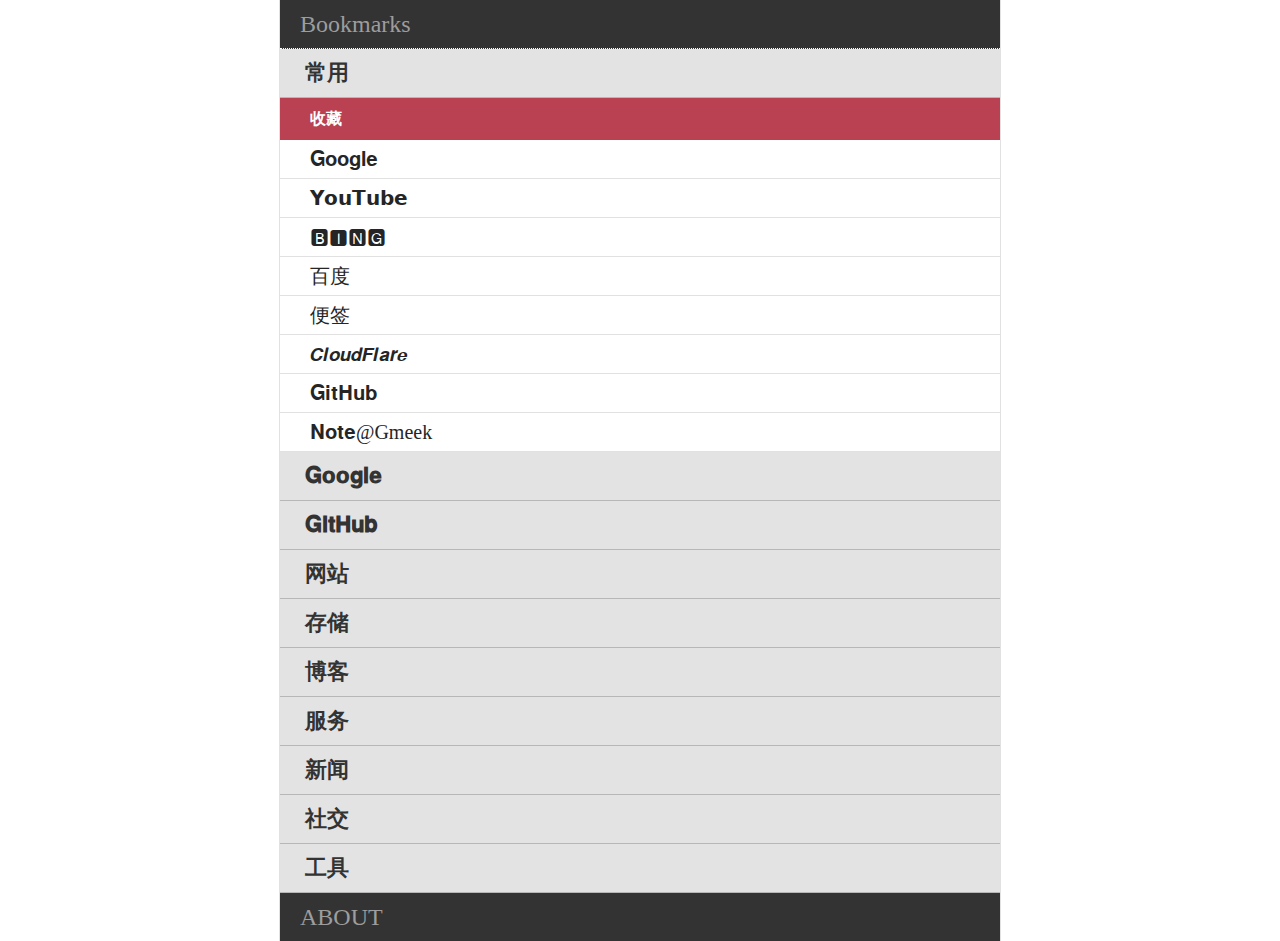
==== index.html @ b73f5851 "Update index.html" ====
<!DOCTYPE html>
<html >
<head>
<meta charset="utf-8"><base target="_blank">
<title>Bookmarks</title>
<link rel="stylesheet" href="css/style.css">
<meta name="viewport" content="width=device-width,initial-scale=1.5,maximum-scale=1.0,minimum-scale=1.0,user-scalable=no" />

</head>

<body>
<aside class="accordion">
<h1>Bookmarks</h1>
<div class="opened-for-codepen">
<h2>常用</h2>
<div  style="display: show"  class="menu_body">
<h3 >收藏</h3>
<div style="display: none">
       <a href="https://github.com/692/note/issues/new/choose">写笔记</a>
			   <a >-----------------------------</a>
</div>
       <a href="https://www.google.com/ncr">𝐆𝐨𝐨𝐠𝐥𝐞</a>
       <a href="https://www.youtube.com/">𝗬𝗼𝘂𝗧𝘂𝗯𝗲</a>
       <a href="https://www.bing.com/?setmkt=en-US&setlang=en-US">🅱🅸🅽🅶</a>
       <a href="https://www.baidu.com/">百度</a>
       <a href="https://test.aypwip.org/webnote/wodewangluobianqianziliudi">便签</a>
       <a href="https://dash.cloudflare.com/login?lang=zh-Hans-CN">𝘾𝙡𝙤𝙪𝙙𝙁𝙡𝙖𝙧𝙚</a>
       <a href="https://github.com/692/">𝐆𝐢𝐭𝐇𝐮𝐛</a>
       <a href="https://692.github.io/note">𝐍𝐨𝐭𝐞@Gmeek</a>

</div>
<h2>𝐆𝐨𝐨𝐠𝐥𝐞</h2>
<div  style="display: none"  class="menu_body">
<h3>Google新建 +</h3>
<div>
               <a href="https://drive.google.com/drive/folders/0ByrYz5aCnlpuelNXbGVmMFdza1U?resourcekey=0-JSCOZldA5EqfwrRpM19NpA&usp=sharing">Google硬盘共享</a>    
			   <a href="https://docs.google.com/document/create?usp=drive_web&amp;folder=0ByrYz5aCnlpuelNXbGVmMFdza1U">文摘|DOCS</a>
			   <a href="https://docs.google.com/document/create?usp=drive_web&amp;folder=0ByrYz5aCnlpuaEs0QzNrdUduWXc">文档|DOCS</a>
			   <a href="https://docs.google.com/document/create?usp=drive_web&amp;folder=0ByrYz5aCnlpuaEs0QzNrdUduWXc">美图|DOCS</a>
			   <a href="https://mail.google.com/mail/u/0/?fs=1&tf=cm&source=mailto&to=rss.yueduqi%2Bstarred@gmail.com">加星-Gmailto:</a>
			   <a href="https://mail.google.com/mail/u/0/?fs=1&tf=cm&source=mailto&to=rss.yueduqi%2Bwz@gmail.com">文摘-Gmailto:</a>
			   <a href="https://mail.google.com/mail/u/0/?fs=1&tf=cm&source=mailto&to=rss.yueduqi%2Bbiji@gmail.com">笔记-RSS阅读器</a>
			   <a href="https://mail.google.com/mail/u/0/?fs=1&tf=cm&source=mailto&to=6889692.mgta@blogger.com">发博文mgta@blogger</a>
			   <a href="https://mail.google.com/mail/u/0/?fs=1&tf=cm&source=mailto&to=6889692.6889@blogger.com">发博文6889@blogger</a>
			   <a >-----------------------------</a>
</div>
<h4>Google其它</h4>
<div>
       <a href="https://www.youtube.com/tv">YouTube TV</a>
       <a href="https://www.youtube.com/activate">YouTube TV-0</a>
       <a href="https://mail.google.com/mail/mu/mp/253/?mui=ca#tl/%E6%89%80%E6%9C%89%E9%82%AE%E4%BB%B6">Gmail - 离线</a>
       <a href="https://myactivity.google.com/myactivity">Google 活动记录</a>
       <a href="https://groups.google.com/forum/?fromgroups&amp;hl=zh-CN#!overview">Google 论坛</a>
       <a href="https://talkgadget.google.com/">Google 环聊</a>
       <a href="https://www.google.com/takeout/#">Google 备份</a>
       <a href="https://mail.google.com/tasks/canvas?pli=1">Google 工作表</a>
       <a href="https://console.cloud.google.com/">google 云计算</a>
       <a href="https://payments.google.com/">Google 付款</a>
       <a href="https://developers.google.com/?hl=zh-CN">Google 开发</a>
       <a href="https://www.google.com/contacts/u/0">Google 通讯录</a>
       <a href="https://goo.gl/">Google 短网址</a>
       <a href="https://play.google.com/music/listen">Google 音乐</a>
       <a href="https://analytics.google.com/">Google Analytics（分析）</a>
       <a href="https://www.google.com/a/cpanel/mgtang.co.cc/Dashboard">Google Apps企业应用</a>
       <a href="https://www.google.com/fonts">Google Fonts</a>
       <a href="https://scholar.google.com/">Google学术</a>
       <a href="https://www.google.com/cloudprint#jobs">Google打印机</a>
       <a href="https://calendar.ruanyifeng.com/">Google日历简易版</a>
       <a href="https://github.com/justjavac/Google-IPs">justjavac Google-IPs · GitHub</a>
       <a href="https://picasaweb.google.com/lh/myphotos?noredirect=1">Picasa 相册</a>
       <a href="https://picasaweb.google.com/101465525933455588480?authkey=Gv1sRgCKeH_sz_trmH7gE">Picasa 网络相册 - 王易</a>
       <a href="https://www.google.com/cse/all">自定义搜索</a>
       <a href="https://feedburner.google.com/">Google 供稿</a>
       <a href="https://code.google.com/p/mgtang/">Google 项目托管</a>
       <a href="https://3dwarehouse.sketchup.com/index.html">3D 模型库</a>
			   <a >-----------------------------</a>
</div>
       <a href="https://www.google.com/webhp?hl=zh-CN">Google</a>
       <a href="https://mail.google.com/">Gmail</a>
       <a href="https://www.youtube.com/">YouTube</a>
       <a href="https://photos.google.com/">Google相片</a>
       <a href="https://drive.google.com/">Google 硬盘</a>
       <a href="https://docs.google.com/">Google 文档</a>
       <a href="https://keep.google.com/">Google Keep</a>
       <a href="https://www.blogger.com/home?pli=1">Blogger 博客</a>
       <a href="https://keep.google.com/">Google收藏</a>
       <a href="https://calendar.google.com">Google 日历</a>
       <a href="https://sites.google.com/">google 网站</a>
       <a href="https://translate.google.com/#zh-CN">Google 翻译</a>
       <a href="https://www.google.com/maps/">Google 地图</a>
       <a href="https://earth.google.com/web/">Google 地球</a>
</div>
<h2>𝐆𝐢𝐭𝐇𝐮𝐛</h2>
	<div style="display: none" class="menu_body">
<h3>Github仓库</h3>
<div>
	     <a href="https://github.com/692?tab=repositories">GitHub仓库</a>
	     <a href="https://github.com/692/blog">blog</a>
	     <a href="https://github.com/692/note/issues">note</a>
	     <a href="https://github.com/692/gitblog/issues">gitblog</a>
	     <a href="https://github.com/692/nav">nav</a>
	     <a href="https://github.com/692/wiki">wiki</a>
	     <a href="https://github.com/692/code">code</a>
	     <a href="https://github.com/692/img">img</a>
	     <a href="https://github.com/692/photo">photo</a>
             <a href="https://gist.github.com/692/">#Gists</a>
</div>
<h4>Github 收藏</h4>
<div>
	     <a href="https://github.com/yonggekkk">甬哥侃侃侃</a>
	     <a href="https://github.com/cmliu">CMLiussss</a>
	     <a href="https://github.com/Meekdai/Gmeek/issues">Gmeek  issues</a>
	     <a href="https://github.com/yihong0618/gitblog/issues">yihong0618  gitblog</a>
	     <a href="https://github.com/Huxpro/huxpro.github.io/issues">黄玄 issues</a>
	     <a href="https://github.com/gautamkrishnar/github-pages-gallery">github-pages-gallery</a>
			   <a >-----------------------------</a>
</div>
             <a href="https://692.github.io/blog">BLOG@GitHub</a>
             <a href="https://692.github.io/note">NOT@GitHubE</a>
	     <a href="https://692.github.io/gitblog">gitblog@GitHub</a>
	     <a href="https://692.github.io/img">img@GitHub</a>
	     <a href="https://692.github.io/photo">photo@GitHub</a>
	     <a href="https://692.github.io/nav">nav@GitHub</a>	

</div>


<h2>网站</h2>
	<div style="display: none" class="menu_body">
<h3>𝗭𝗢𝗛𝗢</h3>
<div>
            <a href="https://workdrive.zoho.com/">ZOHO硬盘</a>
            <a href="https://mail.zoho.com/zm/">ZOHO邮箱</a>
            <a href="https://writer.zoho.com/">ZOHO writer</a>
            <a href="https://docs.zoho.com/">ZOHO文档</a>
            <a href="https://notebook.zoho.com/">ZOHO笔记</a>
			   <a >-----------------------------</a>
            <a href="https://workdrive.zohoexternal.com/external/214354b89acb60ff3b259f3ecf3a47c788deb34ff4b5e2b81b6a2b97e52ed964">workdrive分享</a>
            <a href="https://docs.zoho.com/folder/ctdnu6c8c3af2e4164e5f971b819a8fb2eae4">文章收藏</a>
</div>
<h4>Github</h4>
<div>
	     <a href="https://github.com/692?tab=repositories">GitHub</a>
</div>
<h3>微软 +</h3>
<div>
			<a href="https://outlook.live.com/mail/0/">Outlook.com</a>
			<a href="https://onedrive.live.com/">OneDrive</a>
			<a href="https://1drv.ms/o/c/0409350fbbe56376/EnZj5bsPNQkggASYBwAAAAAB7HcNNfItUUBEM3rUGlNtaQ?e=6ue3ZO">YGSJ_笔记本</a>
			<a href="https://1drv.ms/o/c/0409350fbbe56376/EnZj5bsPNQkggATBAgAAAAABfag8AskJBX6ZAlwGNWjsFQ?e=KaaMeH">YGSJ_剪辑</a>
			   <a >-----------------------------</a>
</div>
       <a href="https://www.douyin.com/">抖音</a>
       <a href="https://www.apkmirror.com/">哔哩哔哩</a>
       <a href="https://www.ixigua.com/">西瓜视频</a>
       <a href="https://web.telegram.org/#/im">Telegram_web</a>
       <a href="https://www.v2ex.com/">V2EX</a>
       <a href="https://www.apkmirror.com/">apkmirror@应用商店</a>
       <a href="https://cn.uptodown.com/">uptodown@应用商店</a>
       <a href="https://cn.aptoide.com/">aptoide@应用商店</a>

</div>

<h2>存储</h2>
	<div style="display: none" class="menu_body">
<h3>bookmarks</h3>
<div>
			   <a href="https://692.github.io/wiki/bookmarks_2024_2_7.html">bookmarks_2024_10_3.html</a>
			   <a href="https://692.github.io/wiki/bookmarks_2024_2_7.html">bookmarks_2024_2_7.html</a>
			   <a href="https://692.github.io//wiki/bookmarks_2022_4_8.html">bookmarks_2022_4_8</a>
			   <a href="https://692.github.io/wiki/Jable.html">Jable</a>
</div>
<h4>永硕 +</h4>
<div>
             <a href="http://wyj.ysepan.com/">WYJ</a>
			 <a href="http://6889692.ysepan.com/">6889692</a>
			 <a href="http://adbo.ysepan.com/">adbo</a>
			 <a href="http://fjwangyi.ysepan.com/">fjwangyi</a>
			 <a href="http://fooce.ysepan.com/">fooce</a>
			 <a href="http://jooce.ysepan.com/">jooce</a>
			 <a href="http://ximo.ysepan.com/">ximo</a>
			 <a href="http://kongruxu.ysepan.com/">空如许</a>
			 <a >-----------------------------</a>
</div>

             <a href="https://www.alipan.com/">阿里云盘</a>
             <a href="https://cloud.189.cn/">天翼云盘</a>
             <a href="https://pan.baidu.com/">百度云盘</a>
             <a href="https://www.weiyun.com/">微云网盘</a>
			 <a href="https://drive.google.com/">Google 硬盘</a>
			 <a href="https://www.dropbox.com/">Dropbox网盘</a>
			 <a href="https://workdrive.zoho.com/">ZOHO硬盘</a>
			 <a href="https://mega.nz/fm/WqZWBY6b">MEGA网盘</a>
             <a href="https://www.evernote.com/">6889692@evernote</a>
			 <a href="https://jianguoyun.com/">坚果云</a>
			 <a href="https://note.wiz.cn/web">为知笔记</a>
			 <a href="https://app.yinxiang.com/">印象笔记</a>
			 <a href="https://www.diigo.com/outliner/1vhjld/Bookmarks-%E4%B9%A6%E7%AD%BE%E6%A0%8F?key=fjec0jsp2f">diigo</a>
			 <a href="https://www.instapaper.com/u">Instapaper</a>
			 <a href="https://app.otixo.com/workspace.jsp#resources">otixo</a>
</div>

<h2>博客</h2>
	<div style="display: none" class="menu_body">
		<h3 >收藏的博客</h3>
                     <div>
			 <a href="https://www.freedidi.com/">零度博客/</a>
			 <a href="https://ygkkk.blogspot.com/">甬哥侃侃侃/</a>
                     </div>
	<a href="https://692.github.io/blog/">blog@github</a>
	<a href="https://github.com/692/note/issues">note@github</a>
	<a href="https://fjvi.github.io/">fjvi@github</a>
	<a href="https://hugo.mgtang.us.kg/">hugo@github</a>
	<a href="https://mgtang.blogspot.com/">mgtang@blogger</a>
	<a href="https://6889692.blogspot.com/">6889692@blogger</a>
	<a href="https://mgtang.weebly.com/">Weebly</a>
	<a href="https://blog.sina.com.cn/u/1859418280">校园文化@新浪</a>
</div>
	
<h2>服务</h2>
	<div style="display: none" class="menu_body">
<h3>订阅链接 +</h3>
<div>
			 <a href="https://bpb.mgtang.us.kg/sub/c2e1d703-a740-4ebf-8c35-64243ed20b8e#BPB-Normal">pbp@MTG</a>
			 <a href="https://bpb.6889692.us.kg/sub/d3fe8bd4-dd51-4e88-9869-08a91e970cfb#BPB-Normal">pbp@692</a>		
			 <a href="https://vless.mgta.us.kg/aaa500a4-dd6d-4530-a3d9-a3ab36db9073/pty">vless@mgta</a>		
			 <a href="https://dyq.mgta.us.kg/dyq">订阅器@mgta</a>
			 <a href="https://raw.githubusercontent.com/692/code/refs/heads/gh-pages/cfip">优选IP@Git</a>
			   <a >-----------------------------</a>
			 <a href="https://bpb.mgtang.us.kg/panel">mgtang@bpb面板💦</a>
			 <a href="https://bpb.6889692.us.kg/panel">6889692@bpb面板💦</a>
</div>
			 <a href="https://vercel.com/">vercel</a>
                         <a href="https://test.aypwip.org/webnote/6889692note">便签</a>
                         <a href="https://www.inoreader.com/">Inoreader</a>
                         <a href="https://register.us.kg/auth/login">us.kg域名注册</a>
	                 <a href="https://openproxylist.com/v2ray/">openproxylist</a>
			 <a href="https://docs.google.com/document/d/1LpCGGKNTJBdpTxZsTiCSJQu1u2fklGCK7lxYwtB_2NQ/preview">南阳谷歌</a>
		         <a href="https://fanyi.youdao.com/">有道翻译_</a>
			 <a href="https://manage.autodesk.com/cep/#products-services">Autodesk - Account</a>
			 <a href="https://feedex.net/">FeedEx.Net: The Feed Expander [beta]</a>
			 <a href="https://ifttt.com/tasks">ifttt /任务</a>
			 <a href="https://www.vpngate.net/cn/">VPN Gate</a>
</div>


<h2>新闻</h2>
	<div style="display: none" class="menu_body">
			 <a href="https://www.bbc.com/zhongwen/simp">BBC中文网</a>
			 <a href="https://www.dw.com/zh/%E5%9C%A8%E7%BA%BF%E6%8A%A5%E5%AF%BC/s-9058">德国之声</a>
			 <a href="https://cn.nytimes.com/">纽约时报</a>
			 <a href="https://cn.wsj.com/zh-hans">华尔街日报</a>
			 <a href="https://www.ftchinese.com/">FT中文网</a>
			 <a href="https://www.dwnews.com/">多维新闻</a>
			 <a href="https://www.voachinese.com/">美国之声</a>
			 <a href="https://cn.nikkei.com/">日经中文网</a>
			 <a href="https://chinese.aljazeera.net/news">半岛中文网</a>
			 <a href="https://www.rfa.org/mandarin/">自由亚洲</a>
			 <a href="https://chinadigitaltimes.net/chinese/">中国数字时代</a>
			 <a href="https://cn.reuters.com/news/generalnews">路透社</a>
			 <a href="https://cn.rfi.fr/">法广中文网</a>
			 <a href="https://cnnews.chosun.com/">朝鲜日报</a>
			 <a href="https://china.kyodonews.net/">日本共同网</a>
			 <a href="https://asahichinese.com/category/china_taiwan/">朝日新闻</a>
			 <a href="https://cn.theaustralian.com.au/">澳大利亚中文网</a>
			 <a href="https://news.mingpao.com/ins/">明报</a>
			 <a href="https://www.zaobao.com.sg/">联合早报</a>
			 <a href="https://www.creaders.net/?language=gb2312">万维读者网</a>
			 <a href="https://udn.com/news/index">台湾联合新闻网</a>
		         <a >————————————</a>
			 <a href="https://www.xinhuanet.com">新华社</a>
			 <a href="https://www.huanqiu.com/">环球网</a>
			 <a >————————————</a>
			 <a href="https://program-think.blogspot.com/">【编程随想】blogger</a>	
			 <a href="https://github.com/programthink/sites/blob/master/README.wiki">【编程随想】新闻时事类网站</a>	
</div>


<h2>社交</h2>
	<div style="display: none" class="menu_body">
             <a href="https://x.com/home">Twitter</a>
             <a href="https://www.facebook.com/fjwangyi">Facebook</a>
			 <a href="https://dlvrit.com/">Twitter订阅工具</a>
			 <a href="https://fanfou.com/home">首页_饭否</a>	
</div>
<h2>工具</h2>
<div style="display: none" class="menu_body">
<h3>Markdown工具</h3>
<div>		
			 <a href="https://markdown.devtool.tech/app">Markdown在线编辑器</a>
			 <a href="https://www.helloworld.net/html2md">helloworld&一键转md格式</a>
			 <a href="https://devtool.tech/html-md">HTML/URL To Markdown</a>		
			   <a >-----------------------------</a>
</div>
      <a href="chrome://flags/">浏览器实验功能</a>
      <a href="https://https://tools.liumingye.cn/music/">MyFreeMp3-ping</a>
      <a href="https://tuostudy.upnb.top/">图欧学习资源</a>
      <a href="https://www.atool.org/">在线工具 | aTool</a>
      <a href="https://fulltextrssfeed.com/">全文rss【fulltextrssfeed】</a>
</div>




</div>

<h1>ABOUT</h1>
<div style="display: none">
<h2>Updates</h2>
<div style="display: none" class="menu_body">
       <a href="https://github.com/692/sq/edit/gh-pages/index.html">bookmarks编辑</a>
       <a href="https://github.dev/692/sq/tree/gh-pages">sq编辑@VSCode</a>
</div>
</div>
</aside>

<script src="js/jquery-3.4.0.min.js"></script>
<script src="js/index.js"></script>

</body>
</html>
---- css/style.css ----
* {
  margin: 0; padding: 0;
}
body { font-size: 100%;}

.accordion_list{margin:0;padding:0;}

.accordion { width:720px; margin: 0px auto;
  	line-height: 38px;	border-left: 1px solid #e1e1e1;
	backguound: #fff;	border-right: 1px solid #e1e1e1;
}
.accordion a{display:block;  font-size: 20px;height:38px;line-height:38px;padding-left:30px;color:#252525;background:#fff;text-decoration:none;border-bottom:1px solid #e1e1e1;
}

.accordion h1, h2, h3, h4 {
  cursor: pointer;
}
.accordion h2, h3, h4 {
  font-family: "News Cycle",arial;
}
.accordion h1 {
  padding: 5px 20px;
  background-color: #333;
  font-family: 黑体;
  font-size: 24px;
  font-weight: normal;
  color: #9d9d9d;
}
.accordion h1:hover {
  color:  #fff;
}

.accordion h1:not(:last-of-type) {
  border-bottom: 1px dotted #fff;
}

.accordion h2 {
  padding: 5px 25px;
  background-color: #e3e3e3;
  font-size: 22px;
  color: #333;border-bottom:1px solid  #b7b7b7;
}
.accordion h2:hover {
  background-color: #b7b7b7;
}
.accordion h3 {
  padding: 2px 30px;
  background-color: #b94152;
  font-size: 16px;
  color: #fff; 
}
.accordion h3:hover {
  background-color: #a93142;
}
.accordion h4 {
  padding: 2px 30px;
  background-color: #ffc25a;
  font-size: 16px;
  color: #b94152;
}
.accordion h4:hover {
  background-color: #e0b040;
}

.accordion .opened-for-codepen {
  display: block;
}

.accordion p {
  padding: 15px 35px;
  background-color: #cbcbcb;
  font-family: "Georgia";
  font-size: .8rem;
  color: #333;
  line-height: 1.3rem;
}
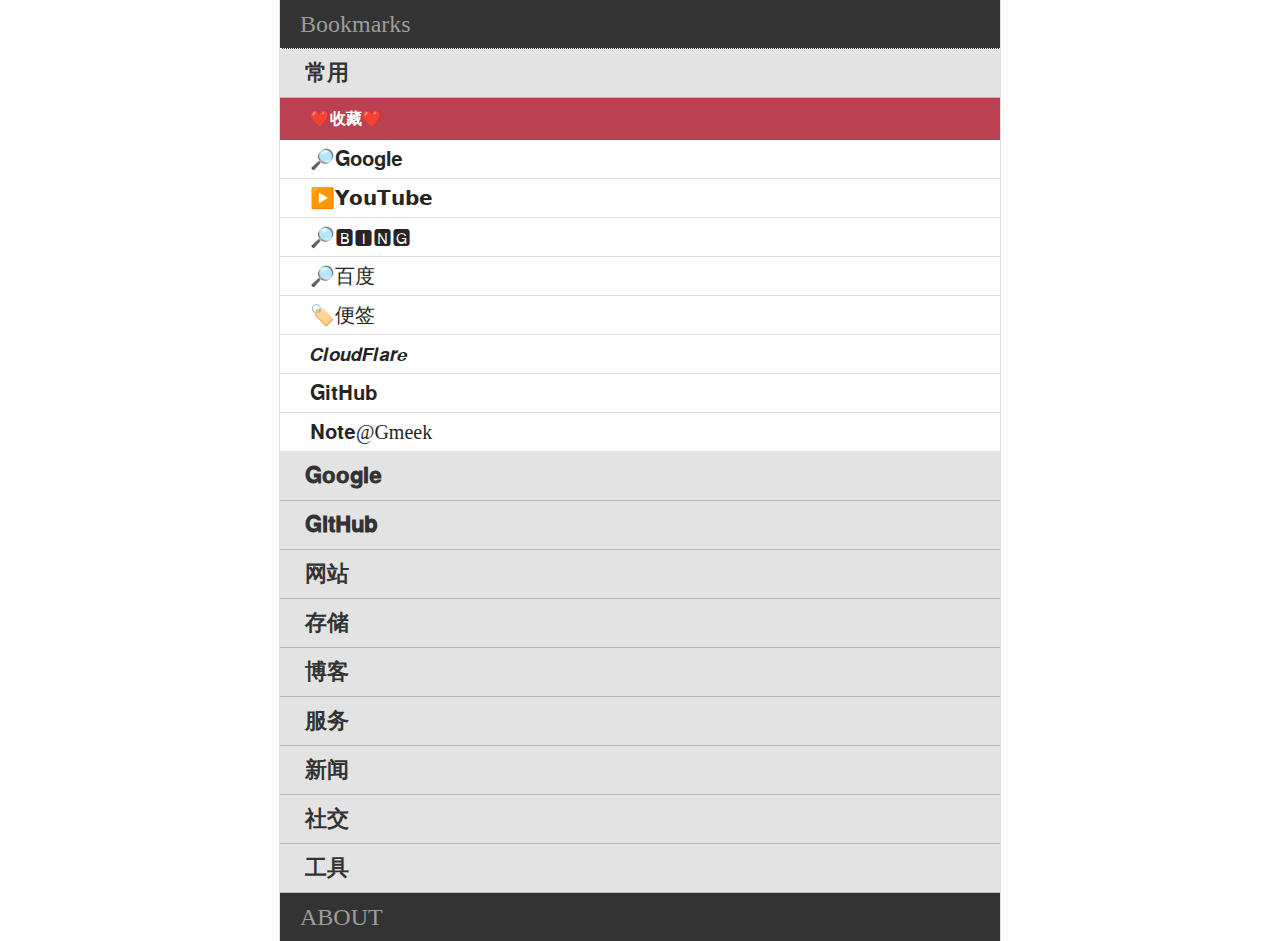
==== commit 930cbdb0: "Update index.html" ====
--- a/index.html
+++ b/index.html
@@ -14,16 +14,16 @@
 <div class="opened-for-codepen">
 <h2>常用</h2>
 <div  style="display: show"  class="menu_body">
-<h3 >收藏</h3>
+<h3 >❤️收藏❤️</h3>
 <div style="display: none">
-       <a href="https://github.com/692/note/issues/new/choose">写笔记</a>
-			   <a >-----------------------------</a>
-</div>
-       <a href="https://www.google.com/ncr">𝐆𝐨𝐨𝐠𝐥𝐞</a>
-       <a href="https://www.youtube.com/">𝗬𝗼𝘂𝗧𝘂𝗯𝗲</a>
-       <a href="https://www.bing.com/?setmkt=en-US&setlang=en-US">🅱🅸🅽🅶</a>
-       <a href="https://www.baidu.com/">百度</a>
-       <a href="https://test.aypwip.org/webnote/wodewangluobianqianziliudi">便签</a>
+       <a href="https://github.com/692/note/issues/new/choose">✍写笔记</a>
+			   <a >-----------------------------</a>
+</div>
+       <a href="https://www.google.com/ncr">🔎𝐆𝐨𝐨𝐠𝐥𝐞</a>
+       <a href="https://www.youtube.com/">▶️𝗬𝗼𝘂𝗧𝘂𝗯𝗲</a>
+       <a href="https://www.bing.com/?setmkt=en-US&setlang=en-US">🔎🅱🅸🅽🅶</a>
+       <a href="https://www.baidu.com/">🔎百度</a>
+       <a href="https://test.aypwip.org/webnote/wodewangluobianqianziliudi">🏷️便签</a>
        <a href="https://dash.cloudflare.com/login?lang=zh-Hans-CN">𝘾𝙡𝙤𝙪𝙙𝙁𝙡𝙖𝙧𝙚</a>
        <a href="https://github.com/692/">𝐆𝐢𝐭𝐇𝐮𝐛</a>
        <a href="https://692.github.io/note">𝐍𝐨𝐭𝐞@Gmeek</a>
@@ -75,16 +75,16 @@
        <a href="https://3dwarehouse.sketchup.com/index.html">3D 模型库</a>
 			   <a >-----------------------------</a>
 </div>
-       <a href="https://www.google.com/webhp?hl=zh-CN">Google</a>
-       <a href="https://mail.google.com/">Gmail</a>
-       <a href="https://www.youtube.com/">YouTube</a>
-       <a href="https://photos.google.com/">Google相片</a>
-       <a href="https://drive.google.com/">Google 硬盘</a>
-       <a href="https://docs.google.com/">Google 文档</a>
-       <a href="https://keep.google.com/">Google Keep</a>
-       <a href="https://www.blogger.com/home?pli=1">Blogger 博客</a>
-       <a href="https://keep.google.com/">Google收藏</a>
-       <a href="https://calendar.google.com">Google 日历</a>
+       <a href="https://www.google.com/webhp?hl=zh-CN">𝐆𝐨𝐨𝐠𝐥𝐞</a>
+       <a href="https://mail.google.com/">💬𝗚𝗺𝗮𝗶𝗹</a>
+       <a href="https://www.youtube.com/">▶️𝗬𝗼𝘂𝗧𝘂𝗯𝗲</a>
+       <a href="https://photos.google.com/">🖼️𝐆𝐨𝐨𝐠𝐥𝐞 相片</a>
+       <a href="https://drive.google.com/">📂𝐆𝐨𝐨𝐠𝐥𝐞 硬盘</a>
+       <a href="https://docs.google.com/">📄𝐆𝐨𝐨𝐠𝐥𝐞 文档</a>
+       <a href="https://keep.google.com/">🏷️𝐆𝐨𝐨𝐠𝐥𝐞 𝗞𝗲𝗲𝗽</a>
+       <a href="https://www.blogger.com/home?pli=1">𝐁𝐥𝐨𝐠𝐠𝐞𝐫 博客</a>
+       <a href="https://keep.google.com/">❤️Google 收藏</a>
+       <a href="https://calendar.google.com">📆Google 日历</a>
        <a href="https://sites.google.com/">google 网站</a>
        <a href="https://translate.google.com/#zh-CN">Google 翻译</a>
        <a href="https://www.google.com/maps/">Google 地图</a>
@@ -115,11 +115,11 @@
 	     <a href="https://github.com/gautamkrishnar/github-pages-gallery">github-pages-gallery</a>
 			   <a >-----------------------------</a>
 </div>
-             <a href="https://692.github.io/blog">BLOG@GitHub</a>
-             <a href="https://692.github.io/note">NOT@GitHubE</a>
-	     <a href="https://692.github.io/gitblog">gitblog@GitHub</a>
-	     <a href="https://692.github.io/img">img@GitHub</a>
-	     <a href="https://692.github.io/photo">photo@GitHub</a>
+             <a href="https://692.github.io/note">🅽🅾🆃🅴@GitHubE</a>
+             <a href="https://692.github.io/blog">𝘽𝙡𝙤𝙜@GitHub</a>
+	     <a href="https://692.github.io/gitblog">𝙂𝙞𝙩𝘽𝙡𝙤𝙜@GitHub</a>
+	     <a href="https://692.github.io/img">🅸🅼🅶@GitHub</a>
+	     <a href="https://692.github.io/photo">🅟🅗🅞🅣🅞@GitHub</a>
 	     <a href="https://692.github.io/nav">nav@GitHub</a>	
 
 </div>
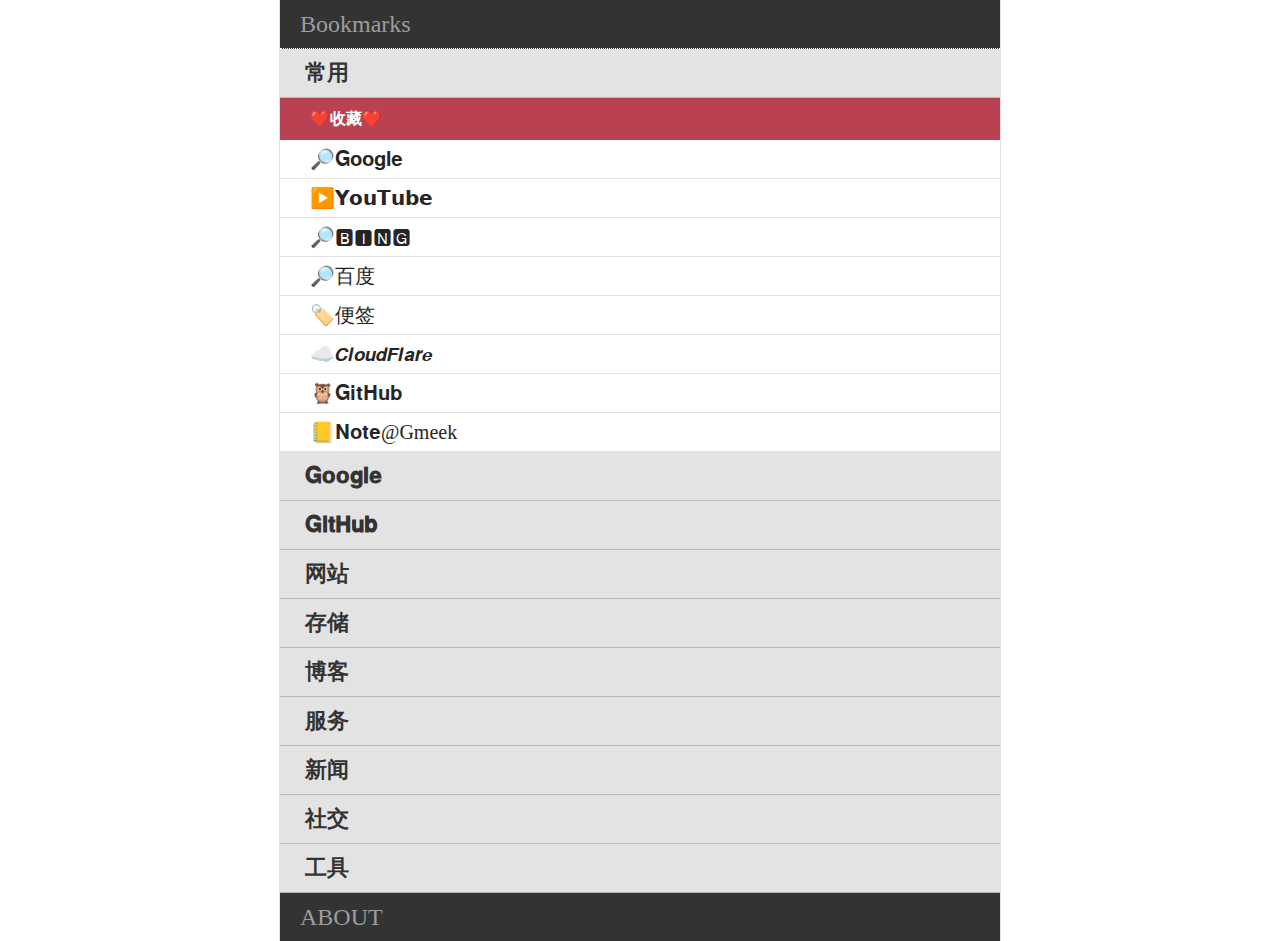
==== commit dd264725: "Update index.html" ====
--- a/index.html
+++ b/index.html
@@ -24,9 +24,9 @@
        <a href="https://www.bing.com/?setmkt=en-US&setlang=en-US">🔎🅱🅸🅽🅶</a>
        <a href="https://www.baidu.com/">🔎百度</a>
        <a href="https://test.aypwip.org/webnote/wodewangluobianqianziliudi">🏷️便签</a>
-       <a href="https://dash.cloudflare.com/login?lang=zh-Hans-CN">𝘾𝙡𝙤𝙪𝙙𝙁𝙡𝙖𝙧𝙚</a>
-       <a href="https://github.com/692/">𝐆𝐢𝐭𝐇𝐮𝐛</a>
-       <a href="https://692.github.io/note">𝐍𝐨𝐭𝐞@Gmeek</a>
+       <a href="https://dash.cloudflare.com/login?lang=zh-Hans-CN">☁️𝘾𝙡𝙤𝙪𝙙𝙁𝙡𝙖𝙧𝙚</a>
+       <a href="https://github.com/692/">🦉𝐆𝐢𝐭𝐇𝐮𝐛</a>
+       <a href="https://692.github.io/note">📒𝐍𝐨𝐭𝐞@Gmeek</a>
 
 </div>
 <h2>𝐆𝐨𝐨𝐠𝐥𝐞</h2>
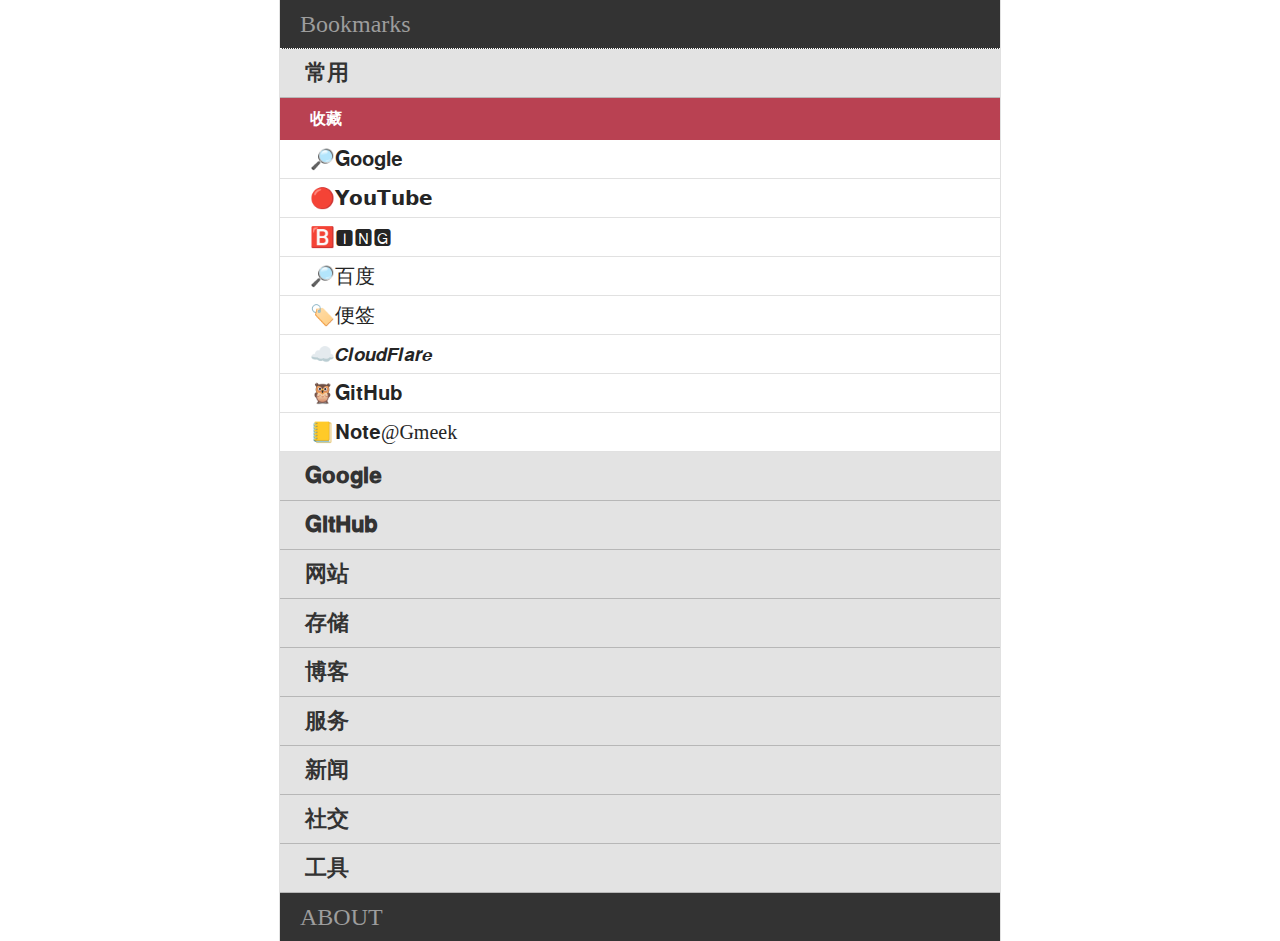
==== commit ee69f7ab: "Update index.html" ====
--- a/index.html
+++ b/index.html
@@ -14,14 +14,14 @@
 <div class="opened-for-codepen">
 <h2>常用</h2>
 <div  style="display: show"  class="menu_body">
-<h3 >❤️收藏❤️</h3>
+<h3 >收藏</h3>
 <div style="display: none">
        <a href="https://github.com/692/note/issues/new/choose">✍写笔记</a>
 			   <a >-----------------------------</a>
 </div>
        <a href="https://www.google.com/ncr">🔎𝐆𝐨𝐨𝐠𝐥𝐞</a>
-       <a href="https://www.youtube.com/">▶️𝗬𝗼𝘂𝗧𝘂𝗯𝗲</a>
-       <a href="https://www.bing.com/?setmkt=en-US&setlang=en-US">🔎🅱🅸🅽🅶</a>
+       <a href="https://www.youtube.com/">🔴𝗬𝗼𝘂𝗧𝘂𝗯𝗲</a>
+       <a href="https://www.bing.com/?setmkt=en-US&setlang=en-US">🅱️🅸🅽🅶</a>
        <a href="https://www.baidu.com/">🔎百度</a>
        <a href="https://test.aypwip.org/webnote/wodewangluobianqianziliudi">🏷️便签</a>
        <a href="https://dash.cloudflare.com/login?lang=zh-Hans-CN">☁️𝘾𝙡𝙤𝙪𝙙𝙁𝙡𝙖𝙧𝙚</a>
@@ -77,7 +77,7 @@
 </div>
        <a href="https://www.google.com/webhp?hl=zh-CN">𝐆𝐨𝐨𝐠𝐥𝐞</a>
        <a href="https://mail.google.com/">💬𝗚𝗺𝗮𝗶𝗹</a>
-       <a href="https://www.youtube.com/">▶️𝗬𝗼𝘂𝗧𝘂𝗯𝗲</a>
+       <a href="https://www.youtube.com/">🔴𝗬𝗼𝘂𝗧𝘂𝗯𝗲</a>
        <a href="https://photos.google.com/">🖼️𝐆𝐨𝐨𝐠𝐥𝐞 相片</a>
        <a href="https://drive.google.com/">📂𝐆𝐨𝐨𝐠𝐥𝐞 硬盘</a>
        <a href="https://docs.google.com/">📄𝐆𝐨𝐨𝐠𝐥𝐞 文档</a>
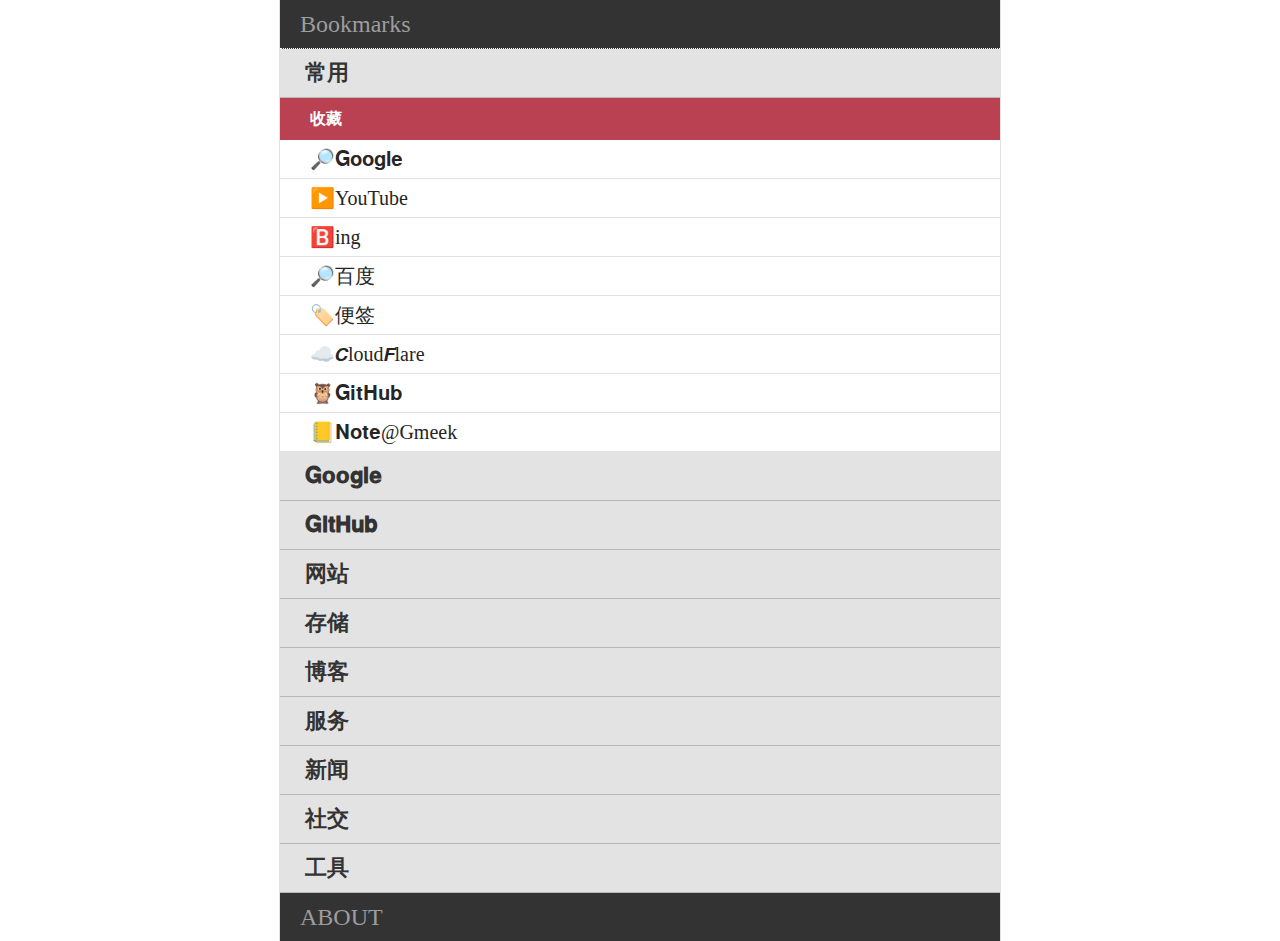
==== commit 74d16957: "Update index.html" ====
--- a/index.html
+++ b/index.html
@@ -20,11 +20,11 @@
 			   <a >-----------------------------</a>
 </div>
        <a href="https://www.google.com/ncr">🔎𝐆𝐨𝐨𝐠𝐥𝐞</a>
-       <a href="https://www.youtube.com/">🔴𝗬𝗼𝘂𝗧𝘂𝗯𝗲</a>
-       <a href="https://www.bing.com/?setmkt=en-US&setlang=en-US">🅱️🅸🅽🅶</a>
+       <a href="https://www.youtube.com/">▶️YouTube</a>
+       <a href="https://www.bing.com/?setmkt=en-US&setlang=en-US">🅱️ing</a>
        <a href="https://www.baidu.com/">🔎百度</a>
        <a href="https://test.aypwip.org/webnote/wodewangluobianqianziliudi">🏷️便签</a>
-       <a href="https://dash.cloudflare.com/login?lang=zh-Hans-CN">☁️𝘾𝙡𝙤𝙪𝙙𝙁𝙡𝙖𝙧𝙚</a>
+       <a href="https://dash.cloudflare.com/login?lang=zh-Hans-CN">☁️𝘾loud𝙁lare</a>
        <a href="https://github.com/692/">🦉𝐆𝐢𝐭𝐇𝐮𝐛</a>
        <a href="https://692.github.io/note">📒𝐍𝐨𝐭𝐞@Gmeek</a>
 
@@ -75,20 +75,20 @@
        <a href="https://3dwarehouse.sketchup.com/index.html">3D 模型库</a>
 			   <a >-----------------------------</a>
 </div>
-       <a href="https://www.google.com/webhp?hl=zh-CN">𝐆𝐨𝐨𝐠𝐥𝐞</a>
+       <a href="https://www.google.com/webhp?hl=zh-CN">🔎𝐆𝐨𝐨𝐠𝐥𝐞</a>
        <a href="https://mail.google.com/">💬𝗚𝗺𝗮𝗶𝗹</a>
        <a href="https://www.youtube.com/">🔴𝗬𝗼𝘂𝗧𝘂𝗯𝗲</a>
        <a href="https://photos.google.com/">🖼️𝐆𝐨𝐨𝐠𝐥𝐞 相片</a>
        <a href="https://drive.google.com/">📂𝐆𝐨𝐨𝐠𝐥𝐞 硬盘</a>
        <a href="https://docs.google.com/">📄𝐆𝐨𝐨𝐠𝐥𝐞 文档</a>
        <a href="https://keep.google.com/">🏷️𝐆𝐨𝐨𝐠𝐥𝐞 𝗞𝗲𝗲𝗽</a>
-       <a href="https://www.blogger.com/home?pli=1">𝐁𝐥𝐨𝐠𝐠𝐞𝐫 博客</a>
+       <a href="https://www.blogger.com/home?pli=1">📝𝐁𝐥𝐨𝐠𝐠𝐞𝐫 博客</a>
        <a href="https://keep.google.com/">❤️Google 收藏</a>
        <a href="https://calendar.google.com">📆Google 日历</a>
-       <a href="https://sites.google.com/">google 网站</a>
-       <a href="https://translate.google.com/#zh-CN">Google 翻译</a>
-       <a href="https://www.google.com/maps/">Google 地图</a>
-       <a href="https://earth.google.com/web/">Google 地球</a>
+       <a href="https://sites.google.com/">🌐google 网站</a>
+       <a href="https://translate.google.com/#zh-CN">🔁Google 翻译</a>
+       <a href="https://www.google.com/maps/">📍Google 地图</a>
+       <a href="https://earth.google.com/web/">🌍Google 地球</a>
 </div>
 <h2>𝐆𝐢𝐭𝐇𝐮𝐛</h2>
 	<div style="display: none" class="menu_body">
@@ -115,7 +115,7 @@
 	     <a href="https://github.com/gautamkrishnar/github-pages-gallery">github-pages-gallery</a>
 			   <a >-----------------------------</a>
 </div>
-             <a href="https://692.github.io/note">🅽🅾🆃🅴@GitHubE</a>
+             <a href="https://692.github.io/note">📒𝐍𝐨𝐭𝐞@GitHubE</a>
              <a href="https://692.github.io/blog">𝘽𝙡𝙤𝙜@GitHub</a>
 	     <a href="https://692.github.io/gitblog">𝙂𝙞𝙩𝘽𝙡𝙤𝙜@GitHub</a>
 	     <a href="https://692.github.io/img">🅸🅼🅶@GitHub</a>
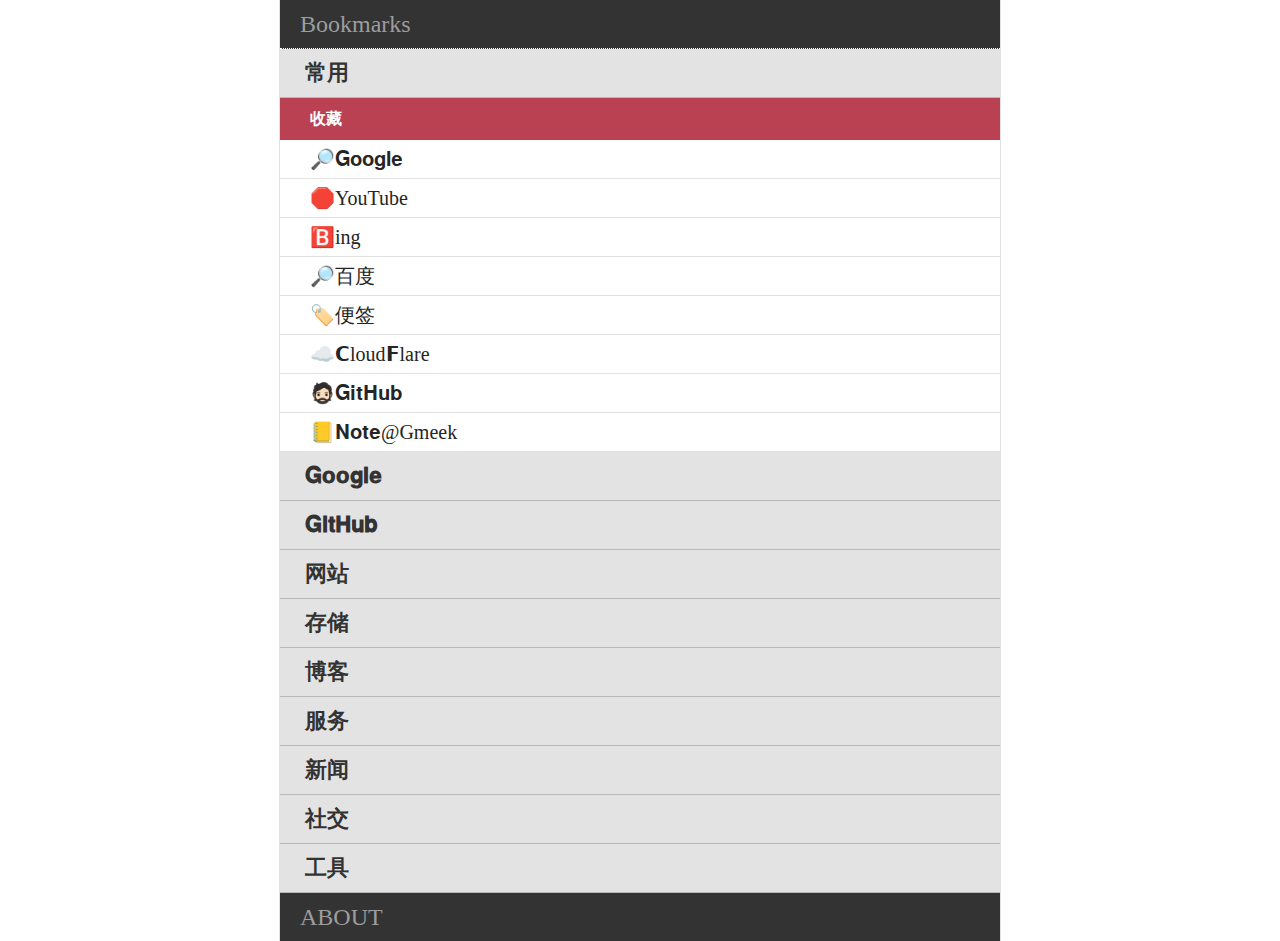
==== commit c1c50087: "Update index.html" ====
--- a/index.html
+++ b/index.html
@@ -16,16 +16,16 @@
 <div  style="display: show"  class="menu_body">
 <h3 >收藏</h3>
 <div style="display: none">
-       <a href="https://github.com/692/note/issues/new/choose">✍写笔记</a>
+       <a href="https://github.com/692/note/issues/new/choose">✏️写笔记</a>
 			   <a >-----------------------------</a>
 </div>
        <a href="https://www.google.com/ncr">🔎𝐆𝐨𝐨𝐠𝐥𝐞</a>
-       <a href="https://www.youtube.com/">▶️YouTube</a>
+       <a href="https://www.youtube.com/">🛑YouTube</a>
        <a href="https://www.bing.com/?setmkt=en-US&setlang=en-US">🅱️ing</a>
        <a href="https://www.baidu.com/">🔎百度</a>
        <a href="https://test.aypwip.org/webnote/wodewangluobianqianziliudi">🏷️便签</a>
-       <a href="https://dash.cloudflare.com/login?lang=zh-Hans-CN">☁️𝘾loud𝙁lare</a>
-       <a href="https://github.com/692/">🦉𝐆𝐢𝐭𝐇𝐮𝐛</a>
+       <a href="https://dash.cloudflare.com/login?lang=zh-Hans-CN">☁️𝗖loud𝗙lare</a>
+       <a href="https://github.com/692/">🧔🏻𝐆𝐢𝐭𝐇𝐮𝐛</a>
        <a href="https://692.github.io/note">📒𝐍𝐨𝐭𝐞@Gmeek</a>
 
 </div>
@@ -76,17 +76,17 @@
 			   <a >-----------------------------</a>
 </div>
        <a href="https://www.google.com/webhp?hl=zh-CN">🔎𝐆𝐨𝐨𝐠𝐥𝐞</a>
-       <a href="https://mail.google.com/">💬𝗚𝗺𝗮𝗶𝗹</a>
-       <a href="https://www.youtube.com/">🔴𝗬𝗼𝘂𝗧𝘂𝗯𝗲</a>
-       <a href="https://photos.google.com/">🖼️𝐆𝐨𝐨𝐠𝐥𝐞 相片</a>
-       <a href="https://drive.google.com/">📂𝐆𝐨𝐨𝐠𝐥𝐞 硬盘</a>
-       <a href="https://docs.google.com/">📄𝐆𝐨𝐨𝐠𝐥𝐞 文档</a>
-       <a href="https://keep.google.com/">🏷️𝐆𝐨𝐨𝐠𝐥𝐞 𝗞𝗲𝗲𝗽</a>
+       <a href="https://mail.google.com/">💬Gmail</a>
+       <a href="https://www.youtube.com/">🛑YouTube</a>
+       <a href="https://photos.google.com/">🖼️Google 相片</a>
+       <a href="https://drive.google.com/">📂Google 硬盘</a>
+       <a href="https://docs.google.com/">📰Google 文档</a>
+       <a href="https://keep.google.com/">🏷️Google 𝗞𝗲𝗲𝗽</a>
        <a href="https://www.blogger.com/home?pli=1">📝𝐁𝐥𝐨𝐠𝐠𝐞𝐫 博客</a>
        <a href="https://keep.google.com/">❤️Google 收藏</a>
        <a href="https://calendar.google.com">📆Google 日历</a>
        <a href="https://sites.google.com/">🌐google 网站</a>
-       <a href="https://translate.google.com/#zh-CN">🔁Google 翻译</a>
+       <a href="https://translate.google.com/#zh-CN">🔡Google 翻译</a>
        <a href="https://www.google.com/maps/">📍Google 地图</a>
        <a href="https://earth.google.com/web/">🌍Google 地球</a>
 </div>
